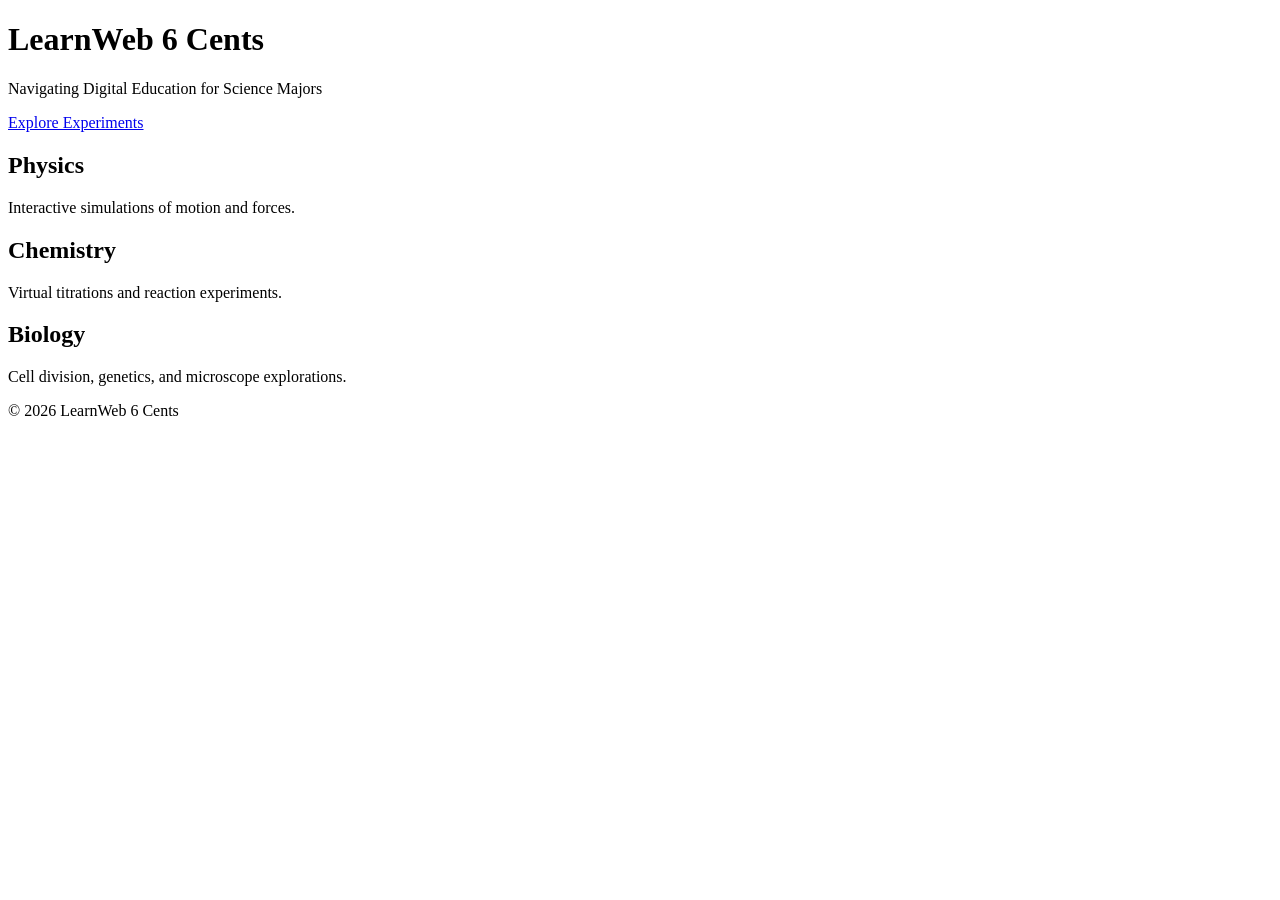
==== index.html @ f50fa728 "Add initial HTML structure for LearnWeb 6 Cents" ====
<!DOCTYPE html>
<html lang="en">
<head>
  <meta charset="UTF-8">
  <title>LearnWeb 6 Cents: Navigating Digital Education</title>
  <link rel="stylesheet" href="styles.css">
</head>
<body>
  <header>
    <h1>LearnWeb 6 Cents</h1>
    <p>Navigating Digital Education for Science Majors</p>
    <nav>
      <a href="content.html">Explore Experiments</a>
    </nav>
  </header>

  <main>
    <section class="card">
      <h2>Physics</h2>
      <p>Interactive simulations of motion and forces.</p>
    </section>
    <section class="card">
      <h2>Chemistry</h2>
      <p>Virtual titrations and reaction experiments.</p>
    </section>
    <section class="card">
      <h2>Biology</h2>
      <p>Cell division, genetics, and microscope explorations.</p>
    </section>
  </main>

  <footer>
    <p>&copy; 2026 LearnWeb 6 Cents</p>
  </footer>
</body>
</html>
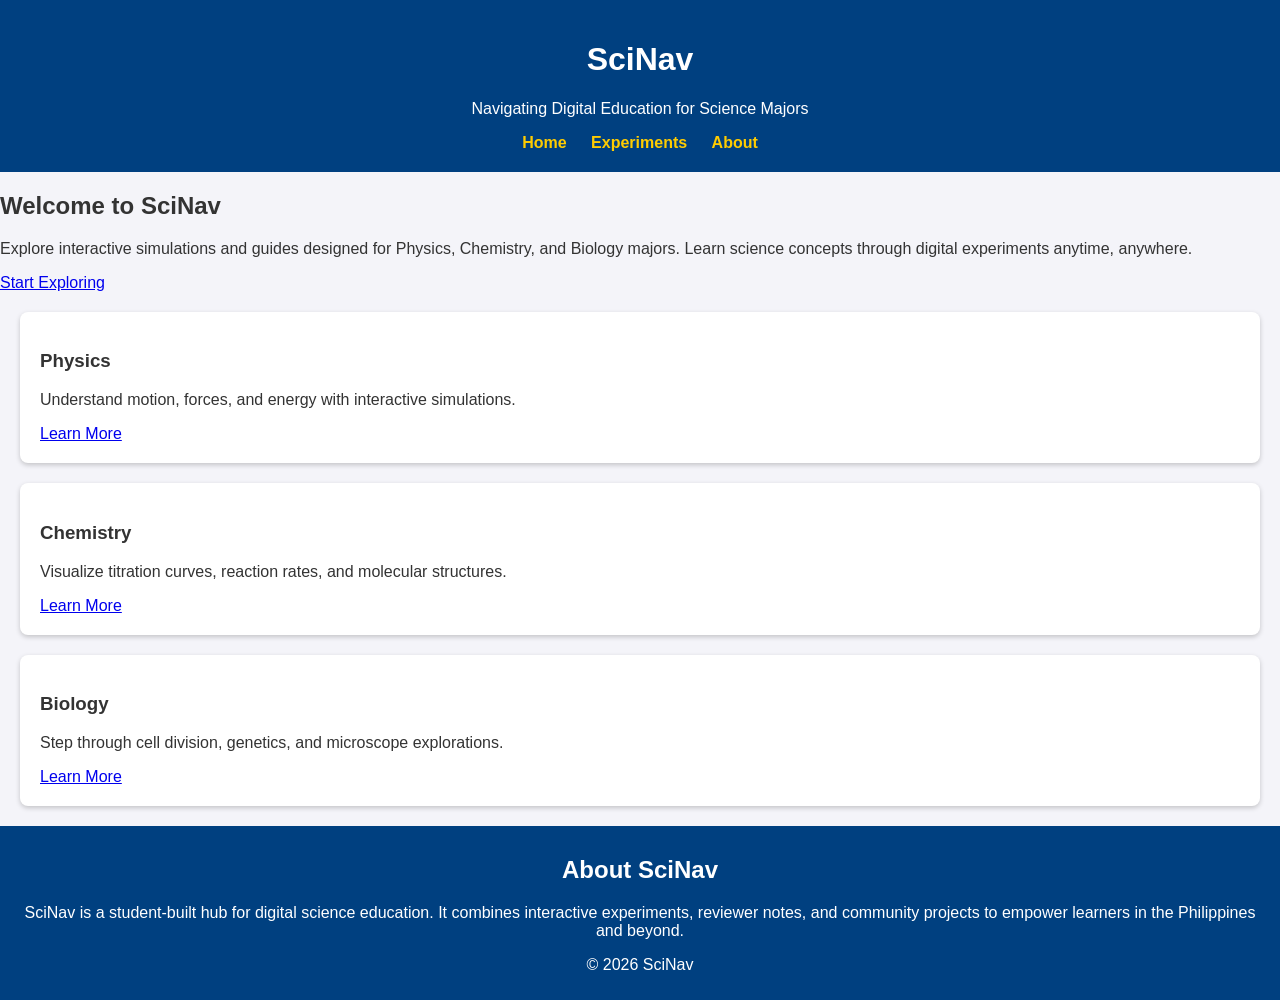
==== commit b8a97f2a: "Update index.html" ====
--- a/index.html
+++ b/index.html
@@ -2,35 +2,48 @@
 <html lang="en">
 <head>
   <meta charset="UTF-8">
-  <title>LearnWeb 6 Cents: Navigating Digital Education</title>
+  <title>SciNav - Digital Science Hub</title>
   <link rel="stylesheet" href="styles.css">
 </head>
 <body>
   <header>
-    <h1>LearnWeb 6 Cents</h1>
+    <h1>SciNav</h1>
     <p>Navigating Digital Education for Science Majors</p>
     <nav>
-      <a href="content.html">Explore Experiments</a>
+      <a href="index.html">Home</a>
+      <a href="content.html">Experiments</a>
+      <a href="#about">About</a>
     </nav>
   </header>
 
-  <main>
-    <section class="card">
-      <h2>Physics</h2>
-      <p>Interactive simulations of motion and forces.</p>
-    </section>
-    <section class="card">
-      <h2>Chemistry</h2>
-      <p>Virtual titrations and reaction experiments.</p>
-    </section>
-    <section class="card">
-      <h2>Biology</h2>
-      <p>Cell division, genetics, and microscope explorations.</p>
-    </section>
+  <section class="hero">
+    <h2>Welcome to SciNav</h2>
+    <p>Explore interactive simulations and guides designed for Physics, Chemistry, and Biology majors. Learn science concepts through digital experiments anytime, anywhere.</p>
+    <a href="content.html" class="btn">Start Exploring</a>
+  </section>
+
+  <main class="cards">
+    <div class="card">
+      <h3>Physics</h3>
+      <p>Understand motion, forces, and energy with interactive simulations.</p>
+      <a href="content.html#physics">Learn More</a>
+    </div>
+    <div class="card">
+      <h3>Chemistry</h3>
+      <p>Visualize titration curves, reaction rates, and molecular structures.</p>
+      <a href="content.html#chemistry">Learn More</a>
+    </div>
+    <div class="card">
+      <h3>Biology</h3>
+      <p>Step through cell division, genetics, and microscope explorations.</p>
+      <a href="content.html#biology">Learn More</a>
+    </div>
   </main>
 
-  <footer>
-    <p>&copy; 2026 LearnWeb 6 Cents</p>
+  <footer id="about">
+    <h2>About SciNav</h2>
+    <p>SciNav is a student‑built hub for digital science education. It combines interactive experiments, reviewer notes, and community projects to empower learners in the Philippines and beyond.</p>
+    <p>&copy; 2026 SciNav</p>
   </footer>
 </body>
-</html>
+      </html>
--- a/styles.css
+++ b/styles.css
@@ -0,0 +1,35 @@
+body {
+  font-family: Arial, sans-serif;
+  margin: 0;
+  background: #f4f4f9;
+  color: #333;
+}
+
+header {
+  background: #004080;
+  color: white;
+  padding: 20px;
+  text-align: center;
+}
+
+nav a {
+  color: #ffcc00;
+  text-decoration: none;
+  margin: 0 10px;
+  font-weight: bold;
+}
+
+.card {
+  background: white;
+  margin: 20px;
+  padding: 20px;
+  border-radius: 8px;
+  box-shadow: 0 2px 5px rgba(0,0,0,0.2);
+}
+
+footer {
+  background: #004080;
+  color: white;
+  text-align: center;
+  padding: 10px;
+}
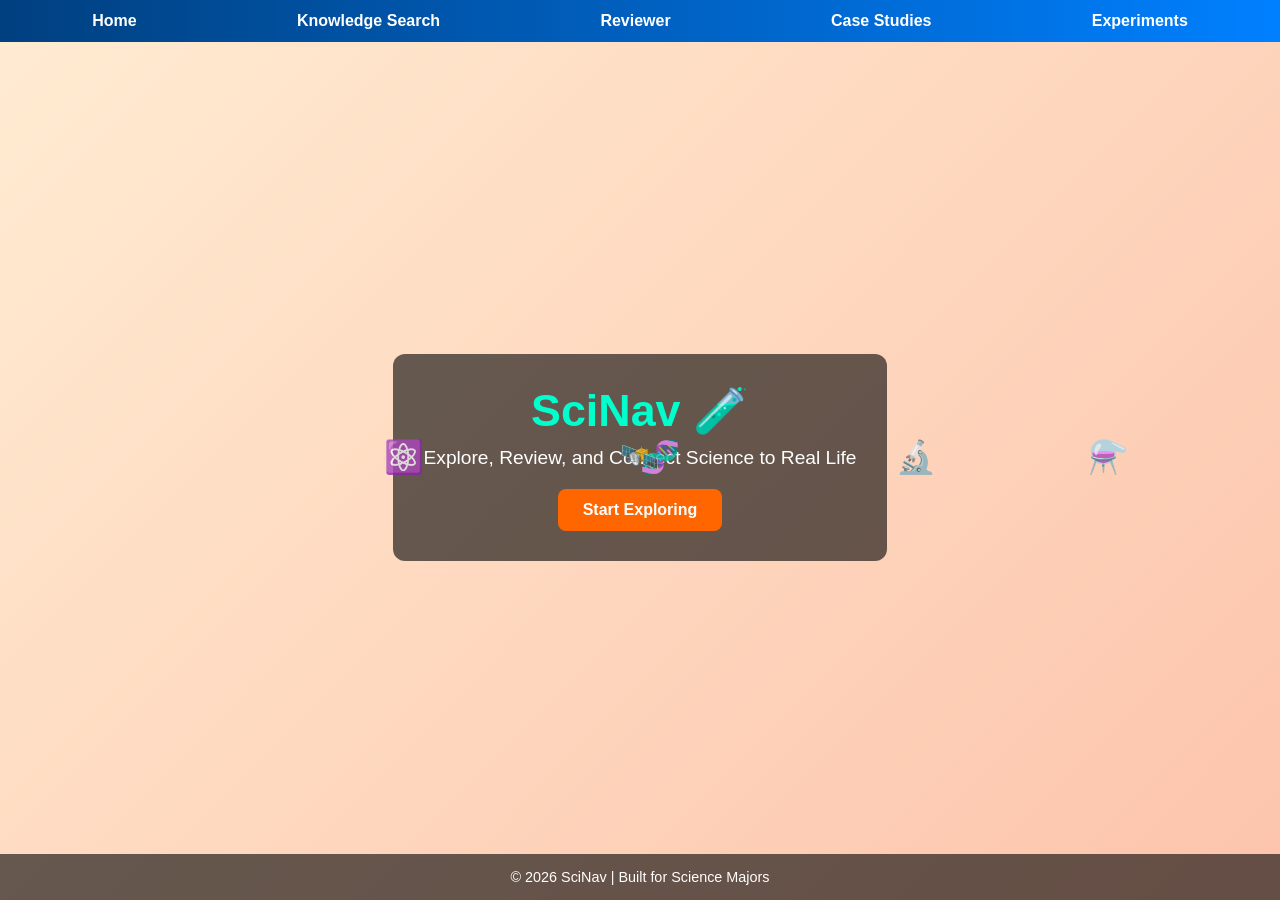
==== commit 75384977: "Revamp index.html for SciNav homepage" ====
--- a/index.html
+++ b/index.html
@@ -2,48 +2,154 @@
 <html lang="en">
 <head>
   <meta charset="UTF-8">
-  <title>SciNav - Digital Science Hub</title>
-  <link rel="stylesheet" href="styles.css">
+  <meta name="viewport" content="width=device-width, initial-scale=1.0">
+  <title>SciNav | Home</title>
+  <style>
+    * { margin: 0; padding: 0; box-sizing: border-box; }
+
+    body {
+      font-family: 'Segoe UI', Arial, sans-serif;
+      background: linear-gradient(135deg, #ffecd2, #fcb69f, #a1c4fd, #c2e9fb);
+      background-size: 400% 400%;
+      animation: gradientBG 20s ease infinite;
+      color: #fff;
+      min-height: 100vh;
+      display: flex;
+      flex-direction: column;
+    }
+
+    @keyframes gradientBG {
+      0% { background-position: 0% 50%; }
+      50% { background-position: 100% 50%; }
+      100% { background-position: 0% 50%; }
+    }
+
+    nav {
+      background: linear-gradient(90deg, #004080, #0080ff);
+      padding: 12px;
+      position: fixed;
+      width: 100%;
+      top: 0;
+      z-index: 10;
+    }
+    nav ul {
+      list-style: none;
+      display: flex;
+      justify-content: space-around;
+    }
+    nav ul li a {
+      color: white;
+      text-decoration: none;
+      font-weight: bold;
+      transition: 0.3s;
+    }
+    nav ul li a:hover { color: #ffcc00; }
+
+    .hero {
+      flex: 1;
+      display: flex;
+      align-items: center;
+      justify-content: center;
+      text-align: center;
+      position: relative;
+      overflow: hidden;
+      padding-top: 60px; /* offset for fixed nav */
+    }
+
+    .overlay {
+      background: rgba(0,0,0,0.6);
+      padding: 30px;
+      border-radius: 12px;
+      max-width: 90%;
+      animation: fadeIn 2s ease;
+    }
+
+    .overlay h1 {
+      font-size: 2.8em;
+      margin-bottom: 10px;
+      color: #00ffcc;
+    }
+
+    .overlay p {
+      font-size: 1.2em;
+      margin-bottom: 20px;
+    }
+
+    .btn {
+      display: inline-block;
+      padding: 12px 25px;
+      background: #ff6600;
+      color: white;
+      text-decoration: none;
+      font-weight: bold;
+      border-radius: 8px;
+      transition: 0.3s;
+    }
+    .btn:hover { background: #ff3300; }
+
+    /* Floating science icons */
+    .icon {
+      position: absolute;
+      font-size: 2em;
+      animation: float 15s linear infinite;
+      opacity: 0.8;
+    }
+    .icon:nth-child(1) { left: 10%; animation-delay: 0s; }
+    .icon:nth-child(2) { left: 30%; animation-delay: 3s; }
+    .icon:nth-child(3) { left: 50%; animation-delay: 6s; }
+    .icon:nth-child(4) { left: 70%; animation-delay: 9s; }
+    .icon:nth-child(5) { left: 85%; animation-delay: 12s; }
+
+    @keyframes float {
+      0% { top: 100%; transform: rotate(0deg); }
+      50% { transform: rotate(180deg); }
+      100% { top: -10%; transform: rotate(360deg); }
+    }
+
+    @keyframes fadeIn {
+      from { opacity: 0; transform: translateY(20px); }
+      to { opacity: 1; transform: translateY(0); }
+    }
+
+    footer {
+      background: rgba(0,0,0,0.6);
+      text-align: center;
+      padding: 15px;
+      font-size: 0.9em;
+    }
+  </style>
 </head>
 <body>
-  <header>
-    <h1>SciNav</h1>
-    <p>Navigating Digital Education for Science Majors</p>
-    <nav>
-      <a href="index.html">Home</a>
-      <a href="content.html">Experiments</a>
-      <a href="#about">About</a>
-    </nav>
-  </header>
+  <!-- Navigation Bar -->
+  <nav>
+    <ul>
+      <li><a href="index.html">Home</a></li>
+      <li><a href="search.html">Knowledge Search</a></li>
+      <li><a href="reviewer.html">Reviewer</a></li>
+      <li><a href="case-studies.html">Case Studies</a></li>
+      <li><a href="interactive.html">Experiments</a></li>
+    </ul>
+  </nav>
 
+  <!-- Hero Section -->
   <section class="hero">
-    <h2>Welcome to SciNav</h2>
-    <p>Explore interactive simulations and guides designed for Physics, Chemistry, and Biology majors. Learn science concepts through digital experiments anytime, anywhere.</p>
-    <a href="content.html" class="btn">Start Exploring</a>
+    <div class="overlay">
+      <h1>SciNav 🧪</h1>
+      <p>Explore, Review, and Connect Science to Real Life</p>
+      <a href="search.html" class="btn">Start Exploring</a>
+    </div>
+
+    <!-- Animated Science Icons -->
+    <div class="icon">⚛️</div>
+    <div class="icon">🧬</div>
+    <div class="icon">🔬</div>
+    <div class="icon">⚗️</div>
+    <div class="icon">🛰️</div>
   </section>
 
-  <main class="cards">
-    <div class="card">
-      <h3>Physics</h3>
-      <p>Understand motion, forces, and energy with interactive simulations.</p>
-      <a href="content.html#physics">Learn More</a>
-    </div>
-    <div class="card">
-      <h3>Chemistry</h3>
-      <p>Visualize titration curves, reaction rates, and molecular structures.</p>
-      <a href="content.html#chemistry">Learn More</a>
-    </div>
-    <div class="card">
-      <h3>Biology</h3>
-      <p>Step through cell division, genetics, and microscope explorations.</p>
-      <a href="content.html#biology">Learn More</a>
-    </div>
-  </main>
-
-  <footer id="about">
-    <h2>About SciNav</h2>
-    <p>SciNav is a student‑built hub for digital science education. It combines interactive experiments, reviewer notes, and community projects to empower learners in the Philippines and beyond.</p>
-    <p>&copy; 2026 SciNav</p>
+  <!-- Footer -->
+  <footer>
+    © 2026 SciNav | Built for Science Majors
   </footer>
 </body>
-      </html>
+  </html>
